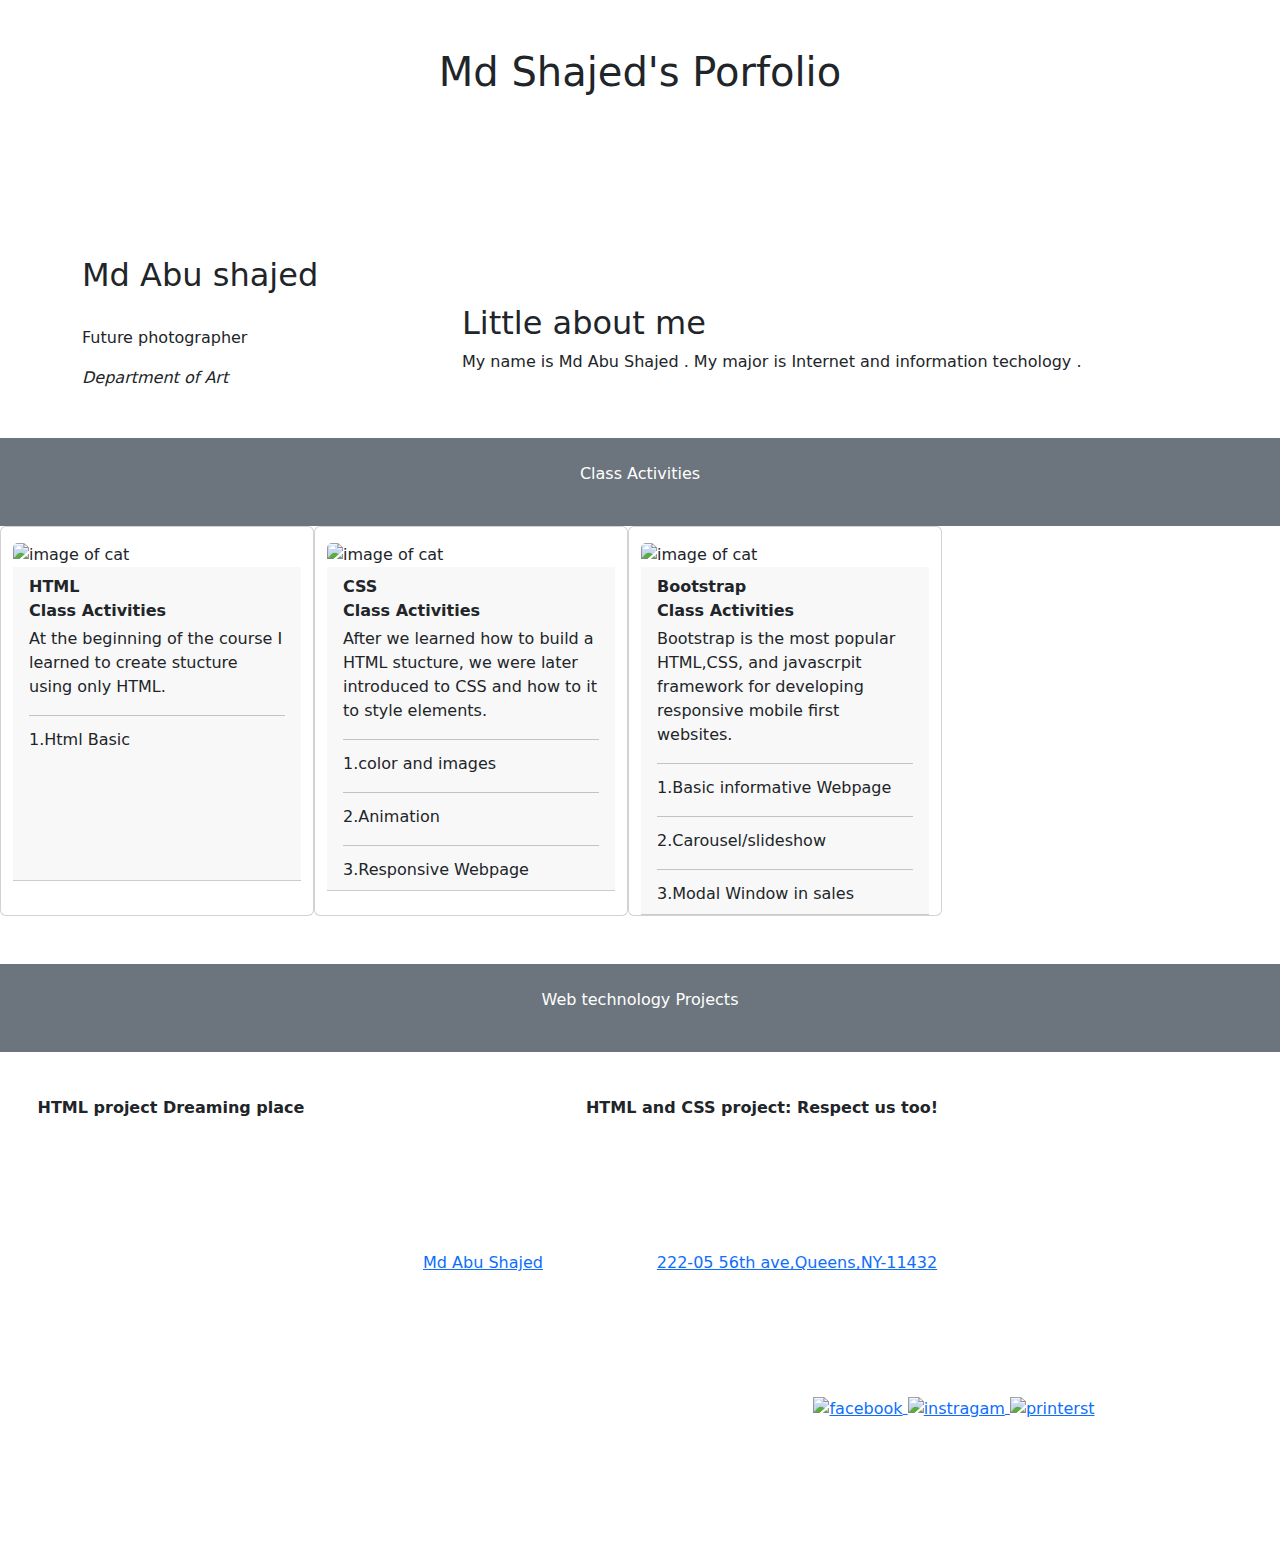
==== index.html @ dbbb3b3d "Create index.html" ====
<!DOCTYPE html>
<html lang="en">
<head>
  <title>Md Abu Shajed's portfolio</title>
  <meta charset="utf-8">
  <meta name="viewport" content="width=device-width, initial-scale=1">
  <link href="https://cdn.jsdelivr.net/npm/bootstrap@5.1.3/dist/css/bootstrap.min.css" rel="stylesheet">
  <script src="https://cdn.jsdelivr.net/npm/bootstrap@5.1.3/dist/js/bootstrap.bundle.min.js"></script>
  <link rel="stylesheet" href="project3.css">
</head>
<body>
<!--header-->
<div class="name p-5  text-dark text-center">



  <h1 class="heading1">Md Shajed's Porfolio</h1>
  <div class="carousel slide d-block mx-auto" data-bs-ride="carousel" style="width:50%;" id="slideshow">
    <div class="carousel-inner">
      <div class="carousel-item ">

  <p></p>
</div>


</div>
<div class="carousel-item active">

<p></p>

</div>
<div class="carousel-item ">

<p></p>

</div>
</div>
</div>
<!--navigation top-->
<nav class="navbar stickey-top navbar-expand-lg  navbar-dark">
<button type="button" class="navbar-toggler" data-bs-toggle="collapse" data-bs-target="#collapseTab"aria-control="collapseTab" Aria-expanded="false"><span class="navbar-toggler-icon"></span></button>
  <div class="collapse navbar-collapse" id="collapseTab">
    <ul class="navbar-nav">
      <li class="nav-item">
        <a class="nav-link " href="#home">About Md</a>
      </li>
      <li class="nav-item">
        <a class="nav-link" href="#projects">Class activites</a>
      </li>
      <li class="nav-item">
        <a class="nav-link" href="#activities"> Web Technology Project</a>
      </li>
      <li class="nav-item">
        <a class="nav-link" href="#contract">Contract Md</a>
      </li>
    </ul>
  </div>
</nav>
<!--body contant-->
<div class="container mt-5">
  <div class="row">
    <!-- intro image-->
    <div class="col-md-5 col-lg-4">

      <h2 class="subtitle" id="home">Md Abu shajed</h2>
      <div class="IntroImage text-center">
<img src="img.jpeg" alt="" title="Md Abu Shajed" class="rounded-circle">
      </div>
<!--intro paragraph-->
      <p class="major">Future photographer</p>

<i class="department">Department of Art</i>

    </div>
    <div class="col-md-7 col-lg-8 mt-5">
      <h2>Little about me</h2>


      <p>My name is Md Abu Shajed . My major is Internet and information techology . </p>


    </div>
  </div>
</div>

<!-- class activity 3 cards-->
<div class="mt-5 p-4 bg-secondary text-white text-center">

  <p id="activities">Class Activities</p>
  </div>
<div class=" container-fluid row">
  <!--card 1 for class activity html-->
  <section class="card   col-lg-3 col-md-5 "   <p class="card-subtitle"></p>
    <img src="img.jpg.jpg" alt="image of cat" tilte="Professor Wu " class="card-img">
    <div class="card-header">
    <p class="card-title"><b class="bold1">HTML</b> <br>  <b> Class Activities </b></p>

    <p class="card-subtitle"> At the beginning of the course I learned to create stucture using only HTML.</p>
<hr>
    <p class="card-subtitle">1.Html Basic</p>

      <p class="card-subtitle text-light"> g</p>
  <p class="card-subtitle text-light"> g</p>
      <p class="card-subtitle  text-light">g</p>
        <p class="card-subtitle text-light"> g</p>
          <p class="card-subtitle text-light"> g</p>
            <p class="card-subtitle text-light"> g</p>

      </div>
  </section>




<!--card2 for class activity css -->
<section class="card   col-lg-3 col-md-5 "   <p class="card-subtitle"></p>
  <img src="img.jpg.jpg" alt="image of cat" tilte="Professor Wu " class="card-img">
  <div class="card-header">
  <p class="card-title"><b class="bold1">CSS </b> <br>  <b> Class Activities </b></p>

  <p class="card-subtitle"> After we learned how to build a HTML stucture, we were later introduced to CSS and how to it to style elements.</p>
<hr>
  <p class="card-subtitle">1.color and images</p>
  <hr>
    <p class="card-subtitle"> 2.Animation</p>
    <hr>
    <p class="card-subtitle">3.Responsive Webpage</p>
    </div>
</section>


<!-- card3 for class activity boostrap-->

<section class="card   col-lg-3 col-md-5 "   <p class="card-subtitle"></p>
  <img src="img.jpg.jpg" alt="image of cat" tilte="Professor Wu " class="card-img">
  <div class="card-header">
  <p class="card-title"><b class="bold1">Bootstrap</b> <br>  <b> Class Activities </b></p>

  <p class="card-subtitle"> Bootstrap is the most popular HTML,CSS, and javascrpit framework for developing responsive mobile first websites.</p>
<hr>
  <p class="card-subtitle">1.Basic informative Webpage</p>
  <hr>
    <p class="card-subtitle"> 2.Carousel/slideshow</p>
    <hr>
    <p class="card-subtitle">3.Modal Window in sales</p>
    </div>
</section>
</div>
<!-- web technology add 2 projects with 2 cards-->
<div class=" mt-5 p-4  bg-secondary text-white text-center">
  <p id="projects">Web technology Projects</p>
  </div>

<div class=" container-fluid row">

  <!-- card 1 for project 1 -->   <section class="col-lg-5 col-md-5 "  style="margin:1%; "  >
  <button type="button" class="btn1 btn" data-bs-toggle="modal" data-bs-target="#item1">

    <div class="card-body">
      <img src="img.jpg.jpg" alt="" tilte=" " class="card-img">
        </div>
    <div class="card-footer">

<p> <b>HTML project Dreaming place </b></p>
    </div>

  </button>  </section >
    <!-- card 2 for project 1 -->

    <section class="col-lg-5 col-md-5 "  style="margin:1%; "  >
    <button type="button" class="btn1 btn" data-bs-toggle="modal" data-bs-target="#item2">

      <div class="card-body">
        <img src="img.jpg.jpg" alt="" tilte=" " class="card-img">
          </div>
      <div class="card-footer">

  <p> <b>HTML and CSS project: Respect us too! </b></p>
      </div>

    </button>  </section>
</div>
<!--modal window-->
<!--modal window for card 1-->
<div class="modal" id="item1">
<div class="modal-dialog">
  <div class="modal-content">
<!--modal header card 1-->
<div class="modal-header">
  <div class="modal-title">
 <h3> <b>HTML project Dreaming place </b> </h3>
</div>
<button type="button"  data-bs-dismiss="modal" class="btn-close"></button>
</div>





 <div style="text-align:center;" class="padding">

<img  text-align="center;" src="img.jpg.jpg" alt="HTML project Dreaming place" title="HTML project Dreaming place" class="image1" >
<p class="padding"  style="text-align:left;"> Project 1 consists  in creating an informative website. The information of the website is about a place (city,country or state) where you want to inform people about that place. In your website you should have to present for information about the place  such as :</p>
<ul style="text-align:left;">
  <li>Where is the place and why it is a famous place</li>
  <li>Activities to do in that place</li>
    <li> Important things and location of the place</li>
      <li>Show pictures of the place</li>
</ul>
<p style="text-align:left;"> <a href="#"> Visit my <b> India's </b> project   </a>            </p>
</div>
<!--modal footer card 1 -->
<div class="modal-footer">
<button  style="text-align:left;"type="button" data-bs-dismiss="modal" class="btn btn-danger"> Close</button>
  </div>

</div>
</div>
</div>
<!--modal window for card 2 -->

<div class="modal" id="item2">
<div class="modal-dialog">
  <div class="modal-content">
<!--modal header-->
<div class="modal-header">
  <div class="modal-title">
 <h3> <b>HTML and CSS project: Our lives matter </b> </h3>
</div>
<button type="button"  data-bs-dismiss="modal" class="btn-close"></button>
</div>





 <div style="text-align:center;" class="center">

<img  text-align="center;" src="" alt="HTML project Dreaming place" title="HTML project Dreaming place" class="image1" >
<p class="padding"  style="text-align:left;"> Project idesign consists  of student creating graphic memories using web technology. This grapic memory has the purpose of self reflecting on the difficulties that each technological Engineering student has or is facing with discrimination of any kind.It can also illustrate the process that each student is going throught to overcome difficulties in him/her professional development</p>

<p style="text-align:left;"> <a href="#"> Visit my <b> our lives matter. </b> project   </a>            </p>
</div>
<!--modal footer -->
<div class="modal-footer">
<button  style="text-align:left;"type="button" data-bs-dismiss="modal" class="btn btn-danger"> Close</button>
  </div>

</div>
</div>
</div>


<!-- footer starting-->
  <footer class="footer row mt-5 p-4 text-white text-center">

<div class="col-lg-3 col-md-6 col-sm-6">
 <p  id="contracts"><b>PHONE NUMBER </b><br>347 687 6778</p>

</div>

<div class="col-lg-3 col-md-6 col-sm-6">
 <p>EMAIL <br><a href="mailto:md.shajed38@qcc.cuny.edu">Md Abu Shajed</a> </p>
</div>
<div class="col-lg-3 col-md-6 col-sm-6">
 <p>  ADDRESS<br> <a href="#" target="_blank"> 222-05 56th ave,Queens,NY-11432</a></p>
</div>
<div class="col-lg-3 col-md-6 col-sm-6">
 <p> OFFICE <br>Technology Building </p>
</div> <hr>
<div class="social col-lg-6 mt-5"></div>
<!-- social media icon atleast have to have 2 -->
<div class="social col-lg-6 mt-5">
  <p>Follow Shajed</p>
 <a href="" target="_blank"><img src="f.png" alt="facebook" width="32px;" </p>   </a>
 <a href="" target="_blank"><img src="i.png" alt="instragam" width="32px;" </p>   </a>

 <a href="" target="_blank"><img src="p.png" alt="printerst" width="32px;" </p>   </a>
</div>













<div class="col-lg-12 mt-5">
  Md Abu's Porfolio@ 2022 by prof.wu <br>
  this webpage is a template to create a portfolio website. All information and meterials used are Only for education purpose.

</div>

  </footer>
</div>

</body>
</html>
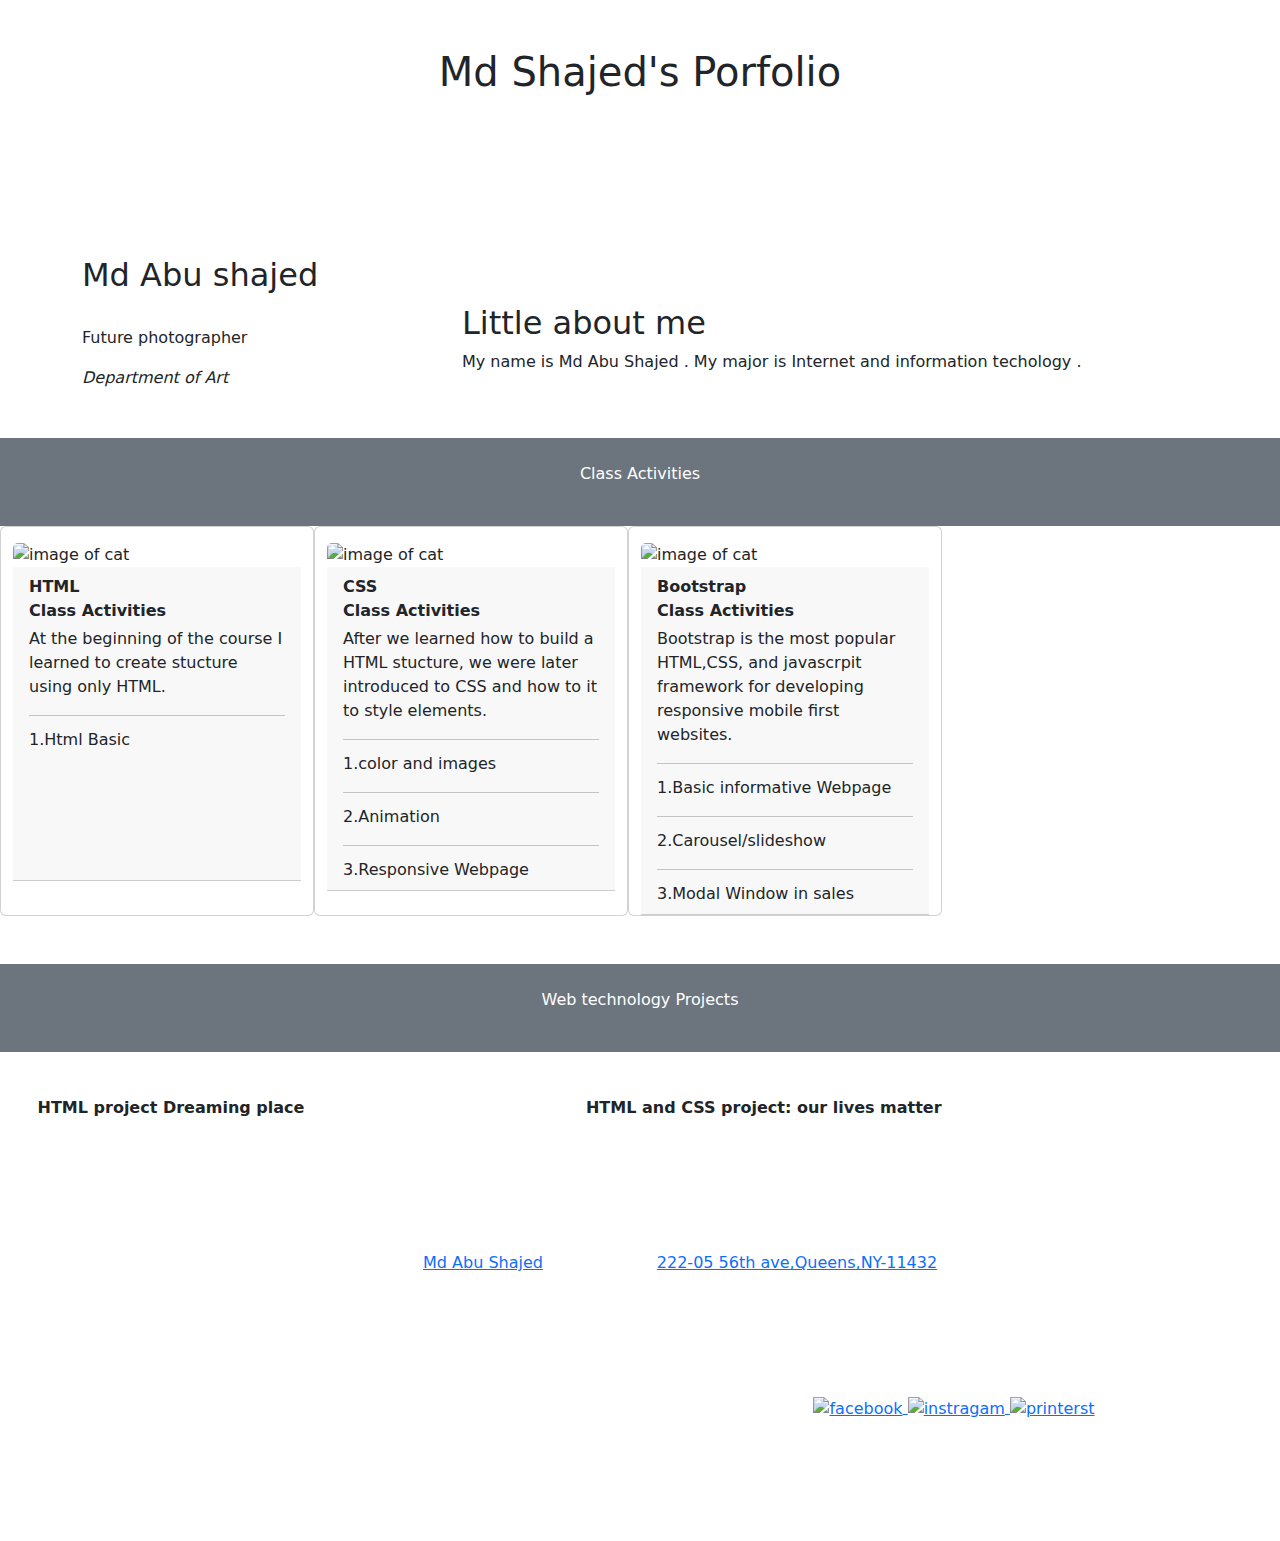
==== commit e05a0d41: "Update index.html" ====
--- a/index.html
+++ b/index.html
@@ -175,7 +175,7 @@
           </div>
       <div class="card-footer">
 
-  <p> <b>HTML and CSS project: Respect us too! </b></p>
+  <p> <b>HTML and CSS project: our lives matter </b></p>
       </div>
 
     </button>  </section>
@@ -225,7 +225,7 @@
 <!--modal header-->
 <div class="modal-header">
   <div class="modal-title">
- <h3> <b>HTML and CSS project: Our lives matter </b> </h3>
+ <h3> <b>HTML and CSS project:our lives matter. </b> </h3>
 </div>
 <button type="button"  data-bs-dismiss="modal" class="btn-close"></button>
 </div>
@@ -239,7 +239,7 @@
 <img  text-align="center;" src="" alt="HTML project Dreaming place" title="HTML project Dreaming place" class="image1" >
 <p class="padding"  style="text-align:left;"> Project idesign consists  of student creating graphic memories using web technology. This grapic memory has the purpose of self reflecting on the difficulties that each technological Engineering student has or is facing with discrimination of any kind.It can also illustrate the process that each student is going throught to overcome difficulties in him/her professional development</p>
 
-<p style="text-align:left;"> <a href="#"> Visit my <b> our lives matter. </b> project   </a>            </p>
+<p style="text-align:left;"> <a href="#"> Visit my <b> our lives matter</b> project   </a>            </p>
 </div>
 <!--modal footer -->
 <div class="modal-footer">
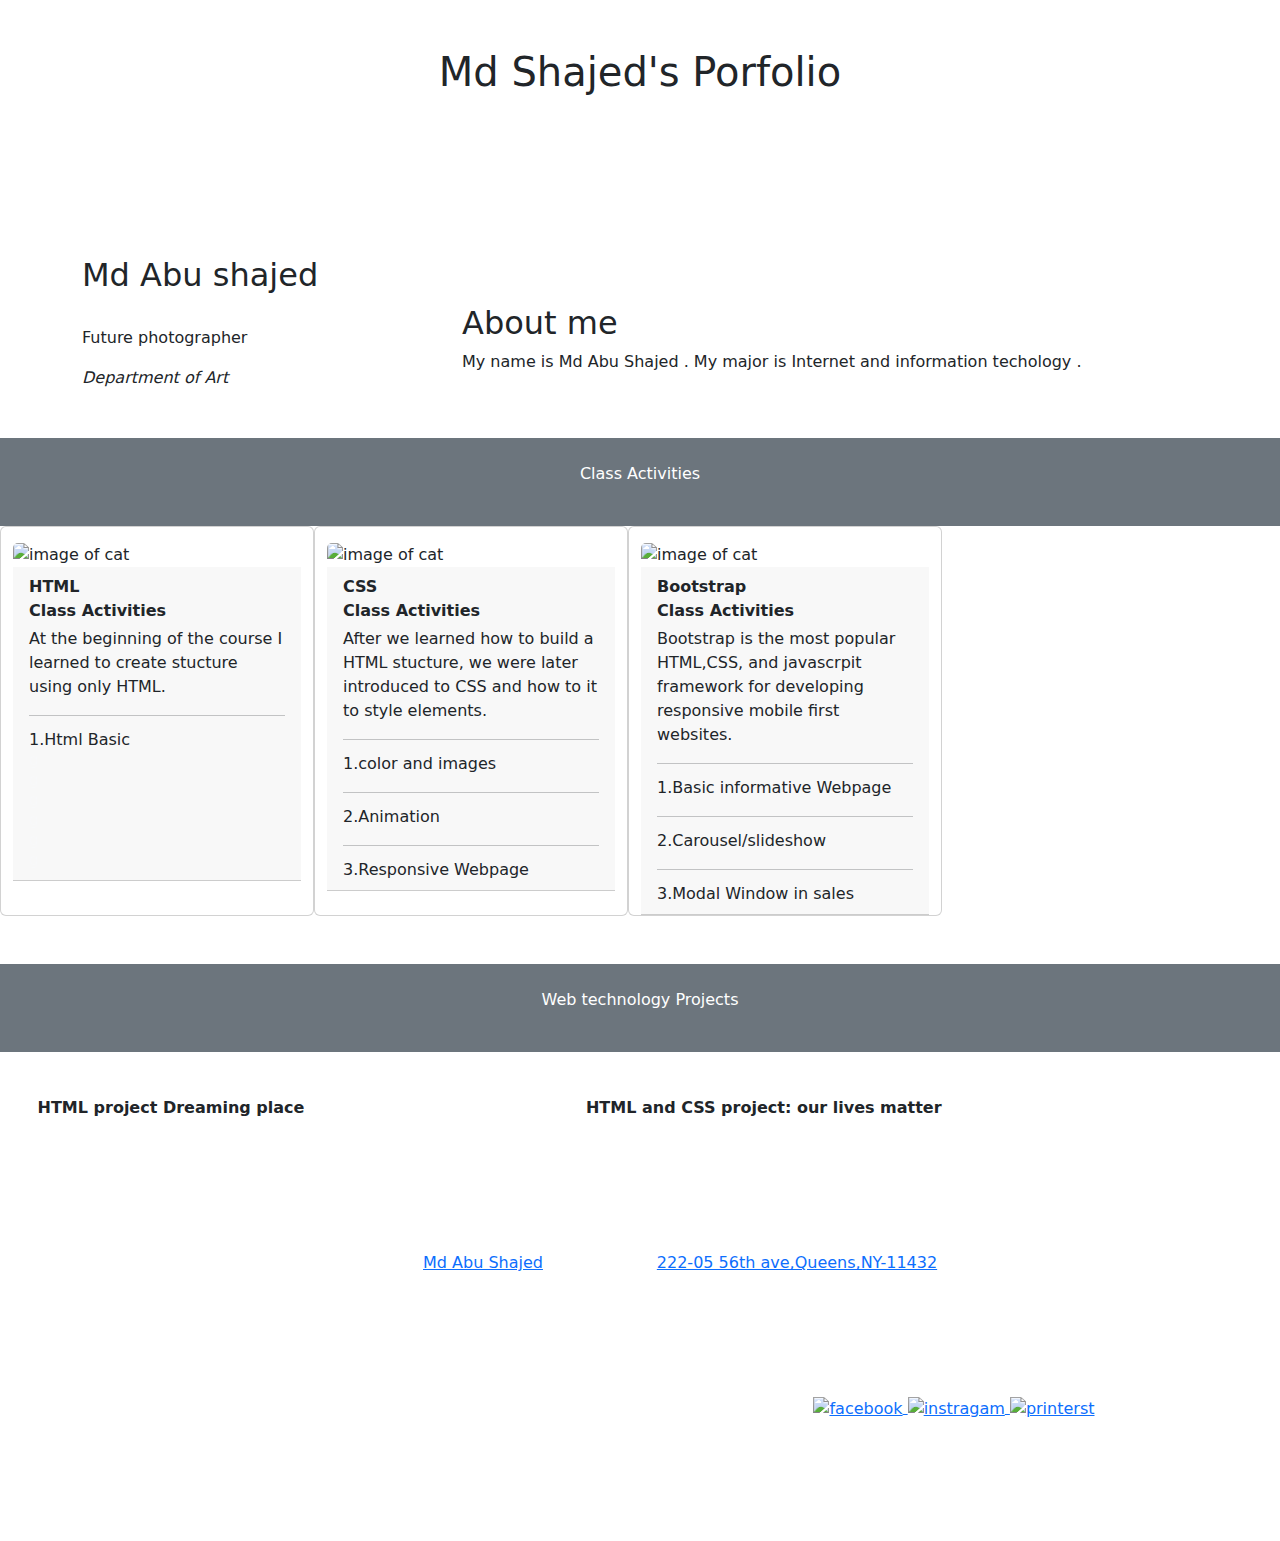
==== commit 833d4872: "Update index.html" ====
--- a/index.html
+++ b/index.html
@@ -73,7 +73,7 @@
 
     </div>
     <div class="col-md-7 col-lg-8 mt-5">
-      <h2>Little about me</h2>
+      <h2> About me</h2>
 
 
       <p>My name is Md Abu Shajed . My major is Internet and information techology . </p>
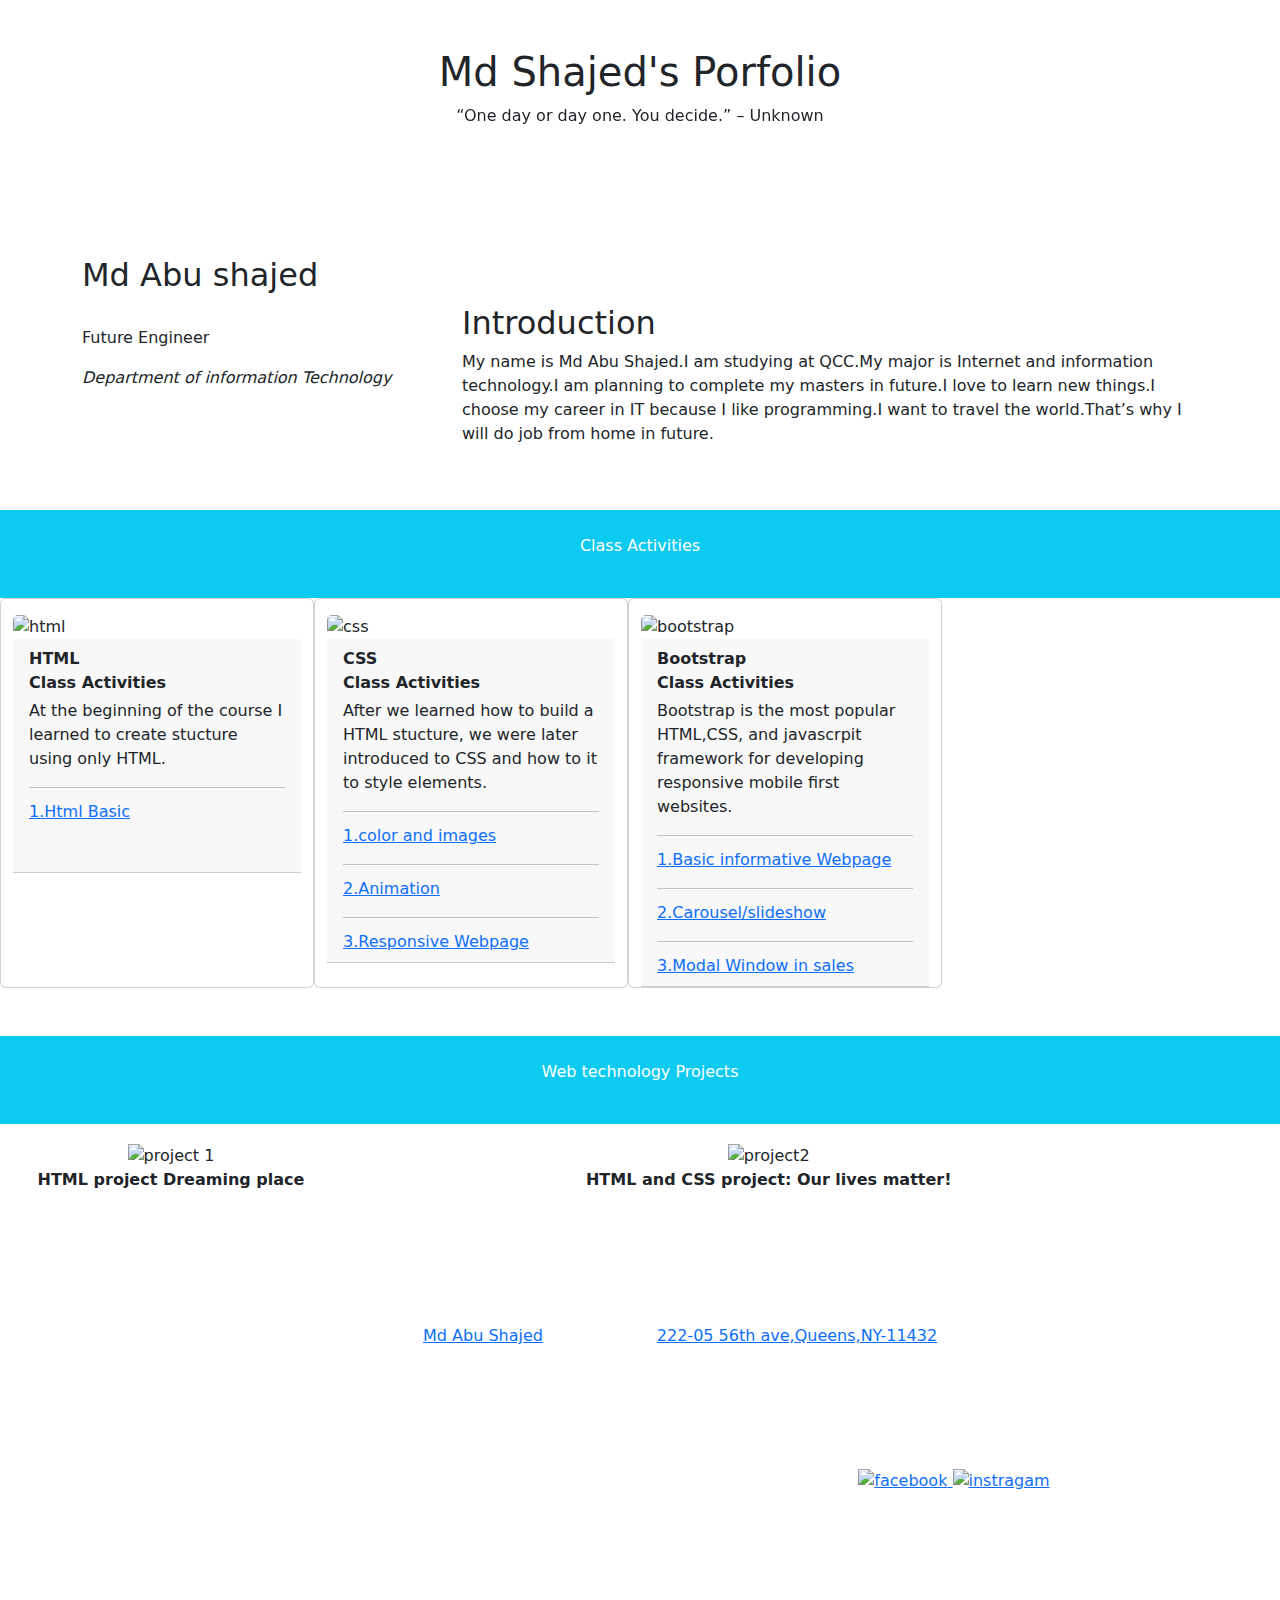
==== commit 2a35e092: "Update index.html" ====
--- a/index.html
+++ b/index.html
@@ -1,3 +1,4 @@
+
 <!DOCTYPE html>
 <html lang="en">
 <head>
@@ -19,19 +20,19 @@
     <div class="carousel-inner">
       <div class="carousel-item ">
 
-  <p></p>
+  <p>“The hard days are what make you stronger.” – Aly Raisman</p>
 </div>
 
 
 </div>
 <div class="carousel-item active">
 
-<p></p>
+<p>“One day or day one. You decide.” – Unknown</p>
 
 </div>
 <div class="carousel-item ">
 
-<p></p>
+<p>“Whatever you are, be a good one.” ― Abraham Lincoln</p>
 
 </div>
 </div>
@@ -45,10 +46,10 @@
         <a class="nav-link " href="#home">About Md</a>
       </li>
       <li class="nav-item">
-        <a class="nav-link" href="#projects">Class activites</a>
-      </li>
-      <li class="nav-item">
-        <a class="nav-link" href="#activities"> Web Technology Project</a>
+        <a class="nav-link" href="#activities">  Class activites</a>
+      </li>
+      <li class="nav-item">
+        <a class="nav-link" href="#projects">Web Technology Project</a>
       </li>
       <li class="nav-item">
         <a class="nav-link" href="#contract">Contract Md</a>
@@ -64,46 +65,42 @@
 
       <h2 class="subtitle" id="home">Md Abu shajed</h2>
       <div class="IntroImage text-center">
-<img src="img.jpeg" alt="" title="Md Abu Shajed" class="rounded-circle">
+<img src="images/me.jpeg" alt="" title="md abu shajed" class="rounded-circle">
       </div>
 <!--intro paragraph-->
-      <p class="major">Future photographer</p>
-
-<i class="department">Department of Art</i>
+      <p class="major">Future Engineer</p>
+
+<i class="department">Department of information Technology</i>
 
     </div>
     <div class="col-md-7 col-lg-8 mt-5">
-      <h2> About me</h2>
-
-
-      <p>My name is Md Abu Shajed . My major is Internet and information techology . </p>
-
-
+      <h2>Introduction</h2>
+
+
+      <p>
+My name is Md Abu Shajed.I am studying at QCC.My major is Internet and information technology.I am planning to complete my masters in future.I love to learn new things.I choose my career in IT because I like programming.I want to travel the world.That’s why I will do job from home in future.</p>
     </div>
   </div>
 </div>
 
 <!-- class activity 3 cards-->
-<div class="mt-5 p-4 bg-secondary text-white text-center">
+<div class="mt-5 p-4 bg-info text-white text-center">
 
   <p id="activities">Class Activities</p>
   </div>
 <div class=" container-fluid row">
   <!--card 1 for class activity html-->
   <section class="card   col-lg-3 col-md-5 "   <p class="card-subtitle"></p>
-    <img src="img.jpg.jpg" alt="image of cat" tilte="Professor Wu " class="card-img">
+    <img src="images/html.jpg" alt="html" tilte="html " class="card-img">
     <div class="card-header">
     <p class="card-title"><b class="bold1">HTML</b> <br>  <b> Class Activities </b></p>
 
     <p class="card-subtitle"> At the beginning of the course I learned to create stucture using only HTML.</p>
 <hr>
-    <p class="card-subtitle">1.Html Basic</p>
+    <p class="card-subtitle"> <a href="activity/activity1/classactivity.html" target="_blank">1.Html Basic </a></p>
 
       <p class="card-subtitle text-light"> g</p>
-  <p class="card-subtitle text-light"> g</p>
-      <p class="card-subtitle  text-light">g</p>
-        <p class="card-subtitle text-light"> g</p>
-          <p class="card-subtitle text-light"> g</p>
+
             <p class="card-subtitle text-light"> g</p>
 
       </div>
@@ -114,17 +111,17 @@
 
 <!--card2 for class activity css -->
 <section class="card   col-lg-3 col-md-5 "   <p class="card-subtitle"></p>
-  <img src="img.jpg.jpg" alt="image of cat" tilte="Professor Wu " class="card-img">
+  <img src="images/css.jpg" alt="css" tilte="css " class="card-img">
   <div class="card-header">
   <p class="card-title"><b class="bold1">CSS </b> <br>  <b> Class Activities </b></p>
 
   <p class="card-subtitle"> After we learned how to build a HTML stucture, we were later introduced to CSS and how to it to style elements.</p>
 <hr>
-  <p class="card-subtitle">1.color and images</p>
+  <p class="card-subtitle"> <a href="activity/activity4/colors.html" target="_blank">1.color and images</a></p>
   <hr>
-    <p class="card-subtitle"> 2.Animation</p>
+    <p class="card-subtitle"> <a href="activity/activity5/animation.html"target="_blank"> 2.Animation </a></p>
     <hr>
-    <p class="card-subtitle">3.Responsive Webpage</p>
+    <p class="card-subtitle"> <a href="activity/activity6/reponsive.html"target="_blank">3.Responsive Webpage </a></p>
     </div>
 </section>
 
@@ -132,22 +129,22 @@
 <!-- card3 for class activity boostrap-->
 
 <section class="card   col-lg-3 col-md-5 "   <p class="card-subtitle"></p>
-  <img src="img.jpg.jpg" alt="image of cat" tilte="Professor Wu " class="card-img">
+  <img src="images/boostrap.jpg" alt="bootstrap" tilte="bootstrap" class="card-img">
   <div class="card-header">
   <p class="card-title"><b class="bold1">Bootstrap</b> <br>  <b> Class Activities </b></p>
 
   <p class="card-subtitle"> Bootstrap is the most popular HTML,CSS, and javascrpit framework for developing responsive mobile first websites.</p>
 <hr>
-  <p class="card-subtitle">1.Basic informative Webpage</p>
+  <p class="card-subtitle"> <a href="activity/activity7/activity7.html"target="_blank">1.Basic informative Webpage</a></p>
   <hr>
-    <p class="card-subtitle"> 2.Carousel/slideshow</p>
+    <p class="card-subtitle"><a href="activity/activity9/activity9.html"target="_blank"> 2.Carousel/slideshow</a></p>
     <hr>
-    <p class="card-subtitle">3.Modal Window in sales</p>
+    <p class="card-subtitle"> <a href="activity/activity10/activity10.html"target="_blank">3.Modal Window in sales</a></p>
     </div>
 </section>
 </div>
 <!-- web technology add 2 projects with 2 cards-->
-<div class=" mt-5 p-4  bg-secondary text-white text-center">
+<div class=" mt-5 p-4  bg-info text-white text-center">
   <p id="projects">Web technology Projects</p>
   </div>
 
@@ -157,7 +154,7 @@
   <button type="button" class="btn1 btn" data-bs-toggle="modal" data-bs-target="#item1">
 
     <div class="card-body">
-      <img src="img.jpg.jpg" alt="" tilte=" " class="card-img">
+      <img src="images/tajmahal.jpg" alt="project 1" tilte=" project 1" class="card-img">
         </div>
     <div class="card-footer">
 
@@ -171,11 +168,11 @@
     <button type="button" class="btn1 btn" data-bs-toggle="modal" data-bs-target="#item2">
 
       <div class="card-body">
-        <img src="img.jpg.jpg" alt="" tilte=" " class="card-img">
+        <img src="images/our.jpg" alt="project2" tilte=" project2" class="card-img">
           </div>
       <div class="card-footer">
 
-  <p> <b>HTML and CSS project: our lives matter </b></p>
+  <p> <b>HTML and CSS project: Our lives matter! </b></p>
       </div>
 
     </button>  </section>
@@ -199,7 +196,7 @@
 
  <div style="text-align:center;" class="padding">
 
-<img  text-align="center;" src="img.jpg.jpg" alt="HTML project Dreaming place" title="HTML project Dreaming place" class="image1" >
+<img  text-align="center;" src="images/tajmahal.jpg" alt="HTML project Dreaming place" title="HTML project Dreaming place" class="image1" >
 <p class="padding"  style="text-align:left;"> Project 1 consists  in creating an informative website. The information of the website is about a place (city,country or state) where you want to inform people about that place. In your website you should have to present for information about the place  such as :</p>
 <ul style="text-align:left;">
   <li>Where is the place and why it is a famous place</li>
@@ -207,7 +204,7 @@
     <li> Important things and location of the place</li>
       <li>Show pictures of the place</li>
 </ul>
-<p style="text-align:left;"> <a href="#"> Visit my <b> India's </b> project   </a>            </p>
+<p style="text-align:left;"> <a href="https://shajed1997.github.io/project-1/" target="_blank"> Visit my <b> India's </b> project   </a>            </p>
 </div>
 <!--modal footer card 1 -->
 <div class="modal-footer">
@@ -225,7 +222,7 @@
 <!--modal header-->
 <div class="modal-header">
   <div class="modal-title">
- <h3> <b>HTML and CSS project:our lives matter. </b> </h3>
+ <h3> <b>HTML and CSS project: Our lives matter </b> </h3>
 </div>
 <button type="button"  data-bs-dismiss="modal" class="btn-close"></button>
 </div>
@@ -236,10 +233,10 @@
 
  <div style="text-align:center;" class="center">
 
-<img  text-align="center;" src="" alt="HTML project Dreaming place" title="HTML project Dreaming place" class="image1" >
+<img   src="images/our.jpg" alt="HTML project Dreaming place" title="HTML project Dreaming place" class="image1" >
 <p class="padding"  style="text-align:left;"> Project idesign consists  of student creating graphic memories using web technology. This grapic memory has the purpose of self reflecting on the difficulties that each technological Engineering student has or is facing with discrimination of any kind.It can also illustrate the process that each student is going throught to overcome difficulties in him/her professional development</p>
 
-<p style="text-align:left;"> <a href="#"> Visit my <b> our lives matter</b> project   </a>            </p>
+<p style="text-align:left;"> <a href="https://shajed1997.github.io/project-2/" target="_blank"> Visit my <b> our lives matter. </b> project   </a>            </p>
 </div>
 <!--modal footer -->
 <div class="modal-footer">
@@ -255,15 +252,15 @@
   <footer class="footer row mt-5 p-4 text-white text-center">
 
 <div class="col-lg-3 col-md-6 col-sm-6">
- <p  id="contracts"><b>PHONE NUMBER </b><br>347 687 6778</p>
+ <p  id="contract"><b>PHONE NUMBER </b><br>347 687 6778</p>
 
 </div>
 
 <div class="col-lg-3 col-md-6 col-sm-6">
- <p>EMAIL <br><a href="mailto:md.shajed38@qcc.cuny.edu">Md Abu Shajed</a> </p>
-</div>
-<div class="col-lg-3 col-md-6 col-sm-6">
- <p>  ADDRESS<br> <a href="#" target="_blank"> 222-05 56th ave,Queens,NY-11432</a></p>
+ <p>EMAIL <br><a href="mailto:md.shajed38@qcc.cuny.edu"  class="div3">Md Abu Shajed</a> </p>
+</div>
+<div class=" col-lg-3 col-md-6 col-sm-6">
+ <p>  ADDRESS<br> <a href="#" target="_blank" class="div3"> 222-05 56th ave,Queens,NY-11432</a></p>
 </div>
 <div class="col-lg-3 col-md-6 col-sm-6">
  <p> OFFICE <br>Technology Building </p>
@@ -271,11 +268,10 @@
 <div class="social col-lg-6 mt-5"></div>
 <!-- social media icon atleast have to have 2 -->
 <div class="social col-lg-6 mt-5">
-  <p>Follow Shajed</p>
- <a href="" target="_blank"><img src="f.png" alt="facebook" width="32px;" </p>   </a>
- <a href="" target="_blank"><img src="i.png" alt="instragam" width="32px;" </p>   </a>
-
- <a href="" target="_blank"><img src="p.png" alt="printerst" width="32px;" </p>   </a>
+  <p>Follow Abu Shajed</p>
+ <a href="https://www.facebook.com/QueensboroughCUNY" target="_blank"><img src="images/facebook.png" alt="facebook" width="32px;" </p>   </a>
+ <a href="https://www.instagram.com/accounts/login/?next=/queensboroughcc_cuny/" target="_blank"><img src="images./instagram.png" alt="instragam" width="25px;" </p>   </a>
+
 </div>
 
 
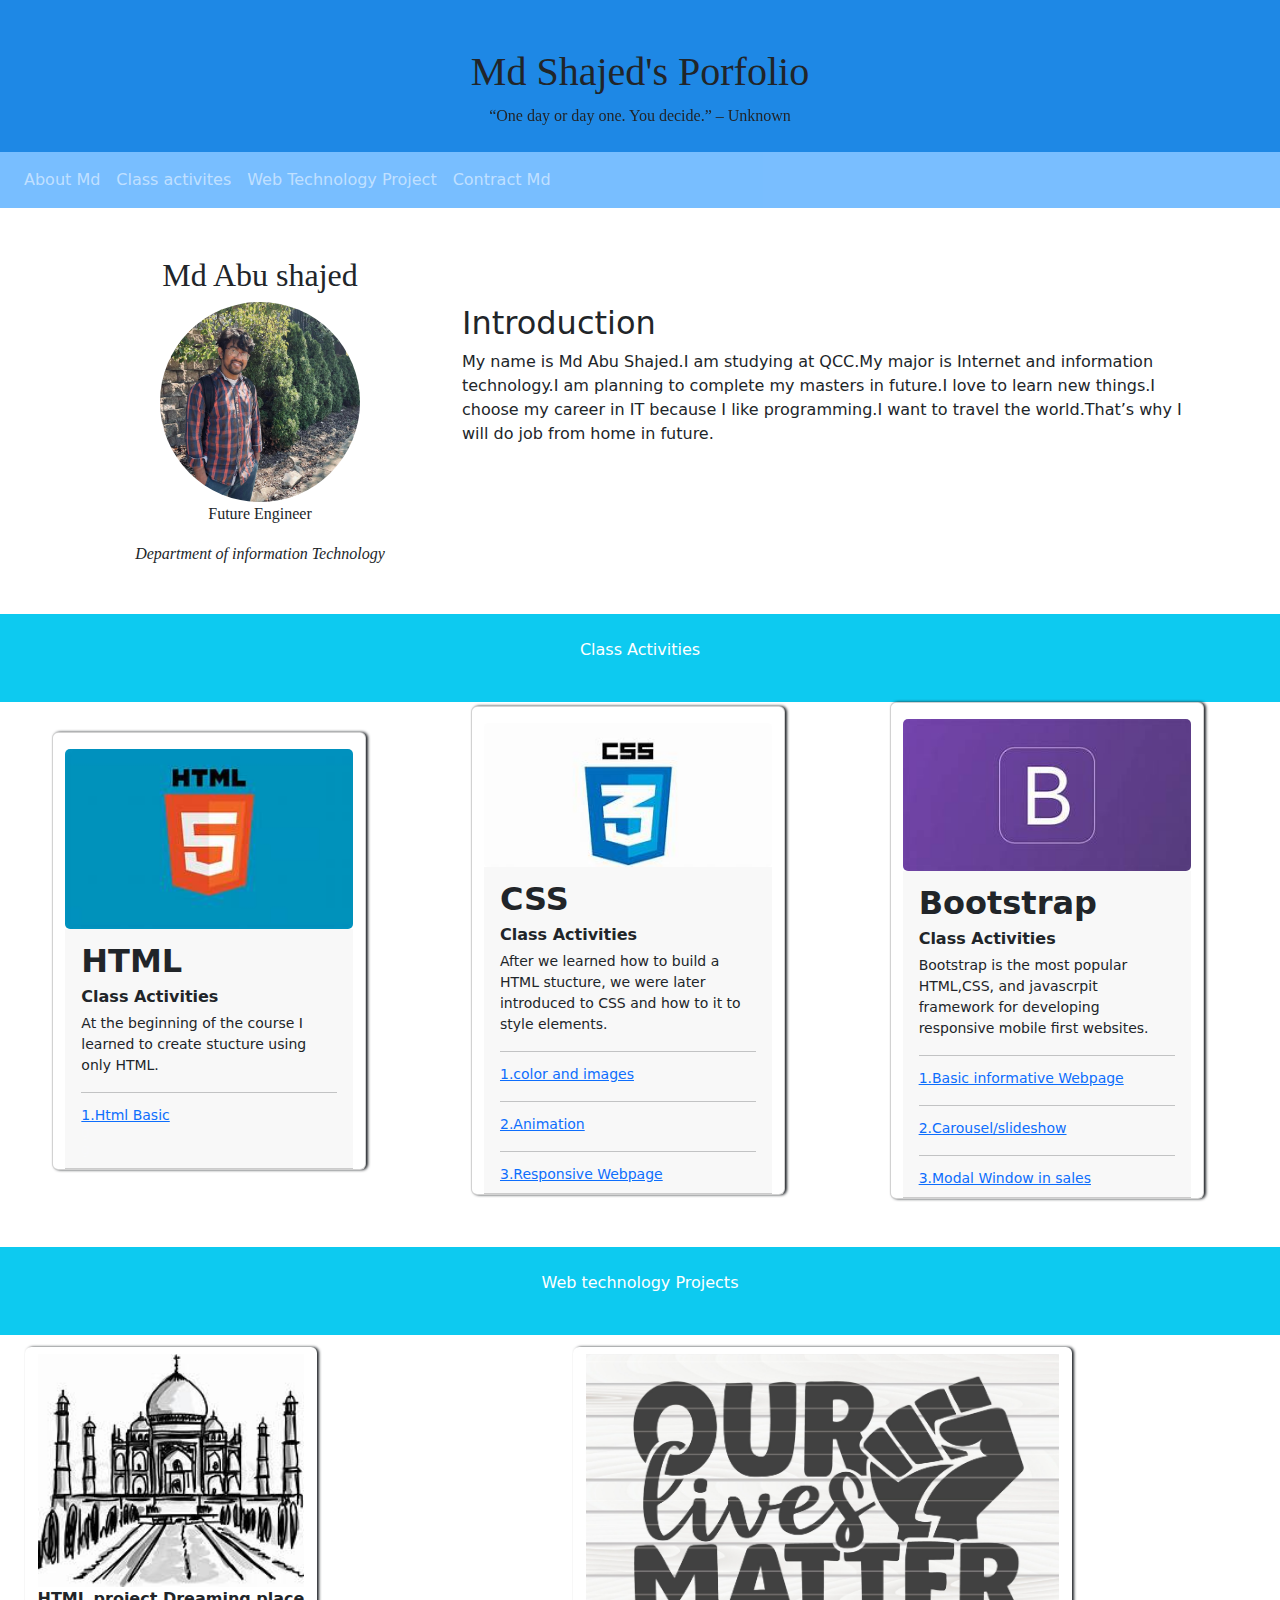
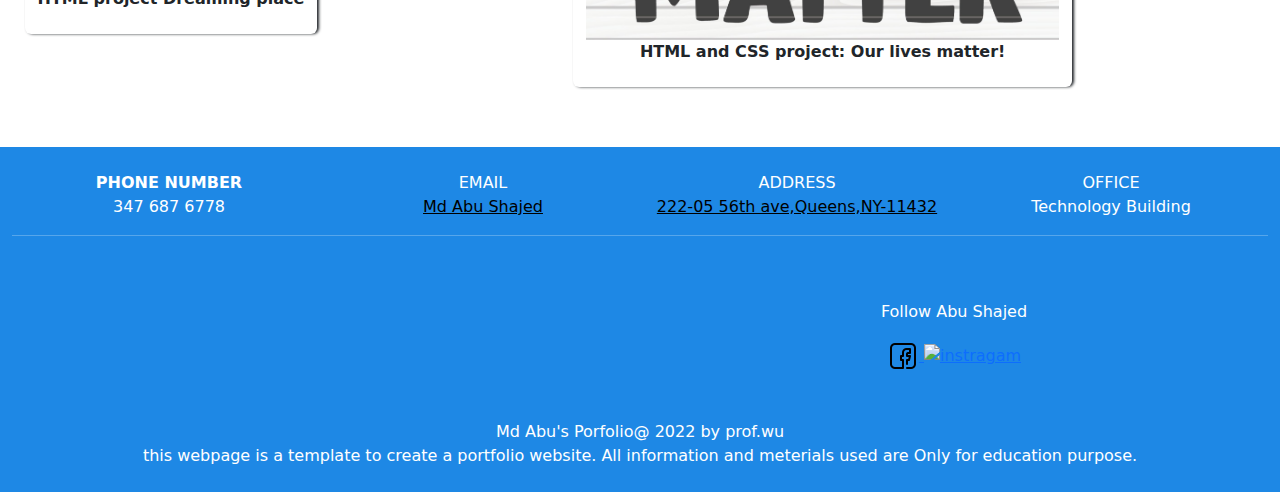
==== commit d5ee4c8c: "Add files via upload" ====
--- a/index.html
+++ b/index.html
@@ -1,299 +1,298 @@
-
-<!DOCTYPE html>
-<html lang="en">
-<head>
-  <title>Md Abu Shajed's portfolio</title>
-  <meta charset="utf-8">
-  <meta name="viewport" content="width=device-width, initial-scale=1">
-  <link href="https://cdn.jsdelivr.net/npm/bootstrap@5.1.3/dist/css/bootstrap.min.css" rel="stylesheet">
-  <script src="https://cdn.jsdelivr.net/npm/bootstrap@5.1.3/dist/js/bootstrap.bundle.min.js"></script>
-  <link rel="stylesheet" href="project3.css">
-</head>
-<body>
-<!--header-->
-<div class="name p-5  text-dark text-center">
-
-
-
-  <h1 class="heading1">Md Shajed's Porfolio</h1>
-  <div class="carousel slide d-block mx-auto" data-bs-ride="carousel" style="width:50%;" id="slideshow">
-    <div class="carousel-inner">
-      <div class="carousel-item ">
-
-  <p>“The hard days are what make you stronger.” – Aly Raisman</p>
-</div>
-
-
-</div>
-<div class="carousel-item active">
-
-<p>“One day or day one. You decide.” – Unknown</p>
-
-</div>
-<div class="carousel-item ">
-
-<p>“Whatever you are, be a good one.” ― Abraham Lincoln</p>
-
-</div>
-</div>
-</div>
-<!--navigation top-->
-<nav class="navbar stickey-top navbar-expand-lg  navbar-dark">
-<button type="button" class="navbar-toggler" data-bs-toggle="collapse" data-bs-target="#collapseTab"aria-control="collapseTab" Aria-expanded="false"><span class="navbar-toggler-icon"></span></button>
-  <div class="collapse navbar-collapse" id="collapseTab">
-    <ul class="navbar-nav">
-      <li class="nav-item">
-        <a class="nav-link " href="#home">About Md</a>
-      </li>
-      <li class="nav-item">
-        <a class="nav-link" href="#activities">  Class activites</a>
-      </li>
-      <li class="nav-item">
-        <a class="nav-link" href="#projects">Web Technology Project</a>
-      </li>
-      <li class="nav-item">
-        <a class="nav-link" href="#contract">Contract Md</a>
-      </li>
-    </ul>
-  </div>
-</nav>
-<!--body contant-->
-<div class="container mt-5">
-  <div class="row">
-    <!-- intro image-->
-    <div class="col-md-5 col-lg-4">
-
-      <h2 class="subtitle" id="home">Md Abu shajed</h2>
-      <div class="IntroImage text-center">
-<img src="images/me.jpeg" alt="" title="md abu shajed" class="rounded-circle">
-      </div>
-<!--intro paragraph-->
-      <p class="major">Future Engineer</p>
-
-<i class="department">Department of information Technology</i>
-
-    </div>
-    <div class="col-md-7 col-lg-8 mt-5">
-      <h2>Introduction</h2>
-
-
-      <p>
-My name is Md Abu Shajed.I am studying at QCC.My major is Internet and information technology.I am planning to complete my masters in future.I love to learn new things.I choose my career in IT because I like programming.I want to travel the world.That’s why I will do job from home in future.</p>
-    </div>
-  </div>
-</div>
-
-<!-- class activity 3 cards-->
-<div class="mt-5 p-4 bg-info text-white text-center">
-
-  <p id="activities">Class Activities</p>
-  </div>
-<div class=" container-fluid row">
-  <!--card 1 for class activity html-->
-  <section class="card   col-lg-3 col-md-5 "   <p class="card-subtitle"></p>
-    <img src="images/html.jpg" alt="html" tilte="html " class="card-img">
-    <div class="card-header">
-    <p class="card-title"><b class="bold1">HTML</b> <br>  <b> Class Activities </b></p>
-
-    <p class="card-subtitle"> At the beginning of the course I learned to create stucture using only HTML.</p>
-<hr>
-    <p class="card-subtitle"> <a href="activity/activity1/classactivity.html" target="_blank">1.Html Basic </a></p>
-
-      <p class="card-subtitle text-light"> g</p>
-
-            <p class="card-subtitle text-light"> g</p>
-
-      </div>
-  </section>
-
-
-
-
-<!--card2 for class activity css -->
-<section class="card   col-lg-3 col-md-5 "   <p class="card-subtitle"></p>
-  <img src="images/css.jpg" alt="css" tilte="css " class="card-img">
-  <div class="card-header">
-  <p class="card-title"><b class="bold1">CSS </b> <br>  <b> Class Activities </b></p>
-
-  <p class="card-subtitle"> After we learned how to build a HTML stucture, we were later introduced to CSS and how to it to style elements.</p>
-<hr>
-  <p class="card-subtitle"> <a href="activity/activity4/colors.html" target="_blank">1.color and images</a></p>
-  <hr>
-    <p class="card-subtitle"> <a href="activity/activity5/animation.html"target="_blank"> 2.Animation </a></p>
-    <hr>
-    <p class="card-subtitle"> <a href="activity/activity6/reponsive.html"target="_blank">3.Responsive Webpage </a></p>
-    </div>
-</section>
-
-
-<!-- card3 for class activity boostrap-->
-
-<section class="card   col-lg-3 col-md-5 "   <p class="card-subtitle"></p>
-  <img src="images/boostrap.jpg" alt="bootstrap" tilte="bootstrap" class="card-img">
-  <div class="card-header">
-  <p class="card-title"><b class="bold1">Bootstrap</b> <br>  <b> Class Activities </b></p>
-
-  <p class="card-subtitle"> Bootstrap is the most popular HTML,CSS, and javascrpit framework for developing responsive mobile first websites.</p>
-<hr>
-  <p class="card-subtitle"> <a href="activity/activity7/activity7.html"target="_blank">1.Basic informative Webpage</a></p>
-  <hr>
-    <p class="card-subtitle"><a href="activity/activity9/activity9.html"target="_blank"> 2.Carousel/slideshow</a></p>
-    <hr>
-    <p class="card-subtitle"> <a href="activity/activity10/activity10.html"target="_blank">3.Modal Window in sales</a></p>
-    </div>
-</section>
-</div>
-<!-- web technology add 2 projects with 2 cards-->
-<div class=" mt-5 p-4  bg-info text-white text-center">
-  <p id="projects">Web technology Projects</p>
-  </div>
-
-<div class=" container-fluid row">
-
-  <!-- card 1 for project 1 -->   <section class="col-lg-5 col-md-5 "  style="margin:1%; "  >
-  <button type="button" class="btn1 btn" data-bs-toggle="modal" data-bs-target="#item1">
-
-    <div class="card-body">
-      <img src="images/tajmahal.jpg" alt="project 1" tilte=" project 1" class="card-img">
-        </div>
-    <div class="card-footer">
-
-<p> <b>HTML project Dreaming place </b></p>
-    </div>
-
-  </button>  </section >
-    <!-- card 2 for project 1 -->
-
-    <section class="col-lg-5 col-md-5 "  style="margin:1%; "  >
-    <button type="button" class="btn1 btn" data-bs-toggle="modal" data-bs-target="#item2">
-
-      <div class="card-body">
-        <img src="images/our.jpg" alt="project2" tilte=" project2" class="card-img">
-          </div>
-      <div class="card-footer">
-
-  <p> <b>HTML and CSS project: Our lives matter! </b></p>
-      </div>
-
-    </button>  </section>
-</div>
-<!--modal window-->
-<!--modal window for card 1-->
-<div class="modal" id="item1">
-<div class="modal-dialog">
-  <div class="modal-content">
-<!--modal header card 1-->
-<div class="modal-header">
-  <div class="modal-title">
- <h3> <b>HTML project Dreaming place </b> </h3>
-</div>
-<button type="button"  data-bs-dismiss="modal" class="btn-close"></button>
-</div>
-
-
-
-
-
- <div style="text-align:center;" class="padding">
-
-<img  text-align="center;" src="images/tajmahal.jpg" alt="HTML project Dreaming place" title="HTML project Dreaming place" class="image1" >
-<p class="padding"  style="text-align:left;"> Project 1 consists  in creating an informative website. The information of the website is about a place (city,country or state) where you want to inform people about that place. In your website you should have to present for information about the place  such as :</p>
-<ul style="text-align:left;">
-  <li>Where is the place and why it is a famous place</li>
-  <li>Activities to do in that place</li>
-    <li> Important things and location of the place</li>
-      <li>Show pictures of the place</li>
-</ul>
-<p style="text-align:left;"> <a href="https://shajed1997.github.io/project-1/" target="_blank"> Visit my <b> India's </b> project   </a>            </p>
-</div>
-<!--modal footer card 1 -->
-<div class="modal-footer">
-<button  style="text-align:left;"type="button" data-bs-dismiss="modal" class="btn btn-danger"> Close</button>
-  </div>
-
-</div>
-</div>
-</div>
-<!--modal window for card 2 -->
-
-<div class="modal" id="item2">
-<div class="modal-dialog">
-  <div class="modal-content">
-<!--modal header-->
-<div class="modal-header">
-  <div class="modal-title">
- <h3> <b>HTML and CSS project: Our lives matter </b> </h3>
-</div>
-<button type="button"  data-bs-dismiss="modal" class="btn-close"></button>
-</div>
-
-
-
-
-
- <div style="text-align:center;" class="center">
-
-<img   src="images/our.jpg" alt="HTML project Dreaming place" title="HTML project Dreaming place" class="image1" >
-<p class="padding"  style="text-align:left;"> Project idesign consists  of student creating graphic memories using web technology. This grapic memory has the purpose of self reflecting on the difficulties that each technological Engineering student has or is facing with discrimination of any kind.It can also illustrate the process that each student is going throught to overcome difficulties in him/her professional development</p>
-
-<p style="text-align:left;"> <a href="https://shajed1997.github.io/project-2/" target="_blank"> Visit my <b> our lives matter. </b> project   </a>            </p>
-</div>
-<!--modal footer -->
-<div class="modal-footer">
-<button  style="text-align:left;"type="button" data-bs-dismiss="modal" class="btn btn-danger"> Close</button>
-  </div>
-
-</div>
-</div>
-</div>
-
-
-<!-- footer starting-->
-  <footer class="footer row mt-5 p-4 text-white text-center">
-
-<div class="col-lg-3 col-md-6 col-sm-6">
- <p  id="contract"><b>PHONE NUMBER </b><br>347 687 6778</p>
-
-</div>
-
-<div class="col-lg-3 col-md-6 col-sm-6">
- <p>EMAIL <br><a href="mailto:md.shajed38@qcc.cuny.edu"  class="div3">Md Abu Shajed</a> </p>
-</div>
-<div class=" col-lg-3 col-md-6 col-sm-6">
- <p>  ADDRESS<br> <a href="#" target="_blank" class="div3"> 222-05 56th ave,Queens,NY-11432</a></p>
-</div>
-<div class="col-lg-3 col-md-6 col-sm-6">
- <p> OFFICE <br>Technology Building </p>
-</div> <hr>
-<div class="social col-lg-6 mt-5"></div>
-<!-- social media icon atleast have to have 2 -->
-<div class="social col-lg-6 mt-5">
-  <p>Follow Abu Shajed</p>
- <a href="https://www.facebook.com/QueensboroughCUNY" target="_blank"><img src="images/facebook.png" alt="facebook" width="32px;" </p>   </a>
- <a href="https://www.instagram.com/accounts/login/?next=/queensboroughcc_cuny/" target="_blank"><img src="images./instagram.png" alt="instragam" width="25px;" </p>   </a>
-
-</div>
-
-
-
-
-
-
-
-
-
-
-
-
-
-<div class="col-lg-12 mt-5">
-  Md Abu's Porfolio@ 2022 by prof.wu <br>
-  this webpage is a template to create a portfolio website. All information and meterials used are Only for education purpose.
-
-</div>
-
-  </footer>
-</div>
-
-</body>
-</html>
+<!DOCTYPE html>
+<html lang="en">
+<head>
+  <title>Md Abu Shajed's portfolio</title>
+  <meta charset="utf-8">
+  <meta name="viewport" content="width=device-width, initial-scale=1">
+  <link href="https://cdn.jsdelivr.net/npm/bootstrap@5.1.3/dist/css/bootstrap.min.css" rel="stylesheet">
+  <script src="https://cdn.jsdelivr.net/npm/bootstrap@5.1.3/dist/js/bootstrap.bundle.min.js"></script>
+  <link rel="stylesheet" href="project3.css">
+</head>
+<body>
+<!--header-->
+<div class="name p-5  text-dark text-center">
+
+
+
+  <h1 class="heading1">Md Shajed's Porfolio</h1>
+  <div class="carousel slide d-block mx-auto" data-bs-ride="carousel" style="width:50%;" id="slideshow">
+    <div class="carousel-inner">
+      <div class="carousel-item ">
+
+  <p>“The hard days are what make you stronger.” – Aly Raisman</p>
+</div>
+
+
+</div>
+<div class="carousel-item active">
+
+<p>“One day or day one. You decide.” – Unknown</p>
+
+</div>
+<div class="carousel-item ">
+
+<p>“Whatever you are, be a good one.” ― Abraham Lincoln</p>
+
+</div>
+</div>
+</div>
+<!--navigation top-->
+<nav class="navbar stickey-top navbar-expand-lg  navbar-dark">
+<button type="button" class="navbar-toggler" data-bs-toggle="collapse" data-bs-target="#collapseTab"aria-control="collapseTab" Aria-expanded="false"><span class="navbar-toggler-icon"></span></button>
+  <div class="collapse navbar-collapse" id="collapseTab">
+    <ul class="navbar-nav">
+      <li class="nav-item">
+        <a class="nav-link " href="#home">About Md</a>
+      </li>
+      <li class="nav-item">
+        <a class="nav-link" href="#activities">  Class activites</a>
+      </li>
+      <li class="nav-item">
+        <a class="nav-link" href="#projects">Web Technology Project</a>
+      </li>
+      <li class="nav-item">
+        <a class="nav-link" href="#contract">Contract Md</a>
+      </li>
+    </ul>
+  </div>
+</nav>
+<!--body contant-->
+<div class="container mt-5">
+  <div class="row">
+    <!-- intro image-->
+    <div class="col-md-5 col-lg-4">
+
+      <h2 class="subtitle" id="home">Md Abu shajed</h2>
+      <div class="IntroImage text-center">
+<img src="images/me.jpeg" alt="" title="md abu shajed" class="rounded-circle">
+      </div>
+<!--intro paragraph-->
+      <p class="major">Future Engineer</p>
+
+<i class="department">Department of information Technology</i>
+
+    </div>
+    <div class="col-md-7 col-lg-8 mt-5">
+      <h2>Introduction</h2>
+
+
+      <p>
+My name is Md Abu Shajed.I am studying at QCC.My major is Internet and information technology.I am planning to complete my masters in future.I love to learn new things.I choose my career in IT because I like programming.I want to travel the world.That’s why I will do job from home in future.</p>
+    </div>
+  </div>
+</div>
+
+<!-- class activity 3 cards-->
+<div class="mt-5 p-4 bg-info text-white text-center">
+
+  <p id="activities">Class Activities</p>
+  </div>
+<div class=" container-fluid row">
+  <!--card 1 for class activity html-->
+  <section class="card   col-lg-3 col-md-5 "   <p class="card-subtitle"></p>
+    <img src="images/html.jpg" alt="html" tilte="html " class="card-img">
+    <div class="card-header">
+    <p class="card-title"><b class="bold1">HTML</b> <br>  <b> Class Activities </b></p>
+
+    <p class="card-subtitle"> At the beginning of the course I learned to create stucture using only HTML.</p>
+<hr>
+    <p class="card-subtitle"> <a href="activity/activity1/classactivity.html" target="_blank">1.Html Basic </a></p>
+
+      <p class="card-subtitle text-light"> g</p>
+
+            <p class="card-subtitle text-light"> g</p>
+
+      </div>
+  </section>
+
+
+
+
+<!--card2 for class activity css -->
+<section class="card   col-lg-3 col-md-5 "   <p class="card-subtitle"></p>
+  <img src="images/css.jpg" alt="css" tilte="css " class="card-img">
+  <div class="card-header">
+  <p class="card-title"><b class="bold1">CSS </b> <br>  <b> Class Activities </b></p>
+
+  <p class="card-subtitle"> After we learned how to build a HTML stucture, we were later introduced to CSS and how to it to style elements.</p>
+<hr>
+  <p class="card-subtitle"> <a href="activity/activity4/colors.html" target="_blank">1.color and images</a></p>
+  <hr>
+    <p class="card-subtitle"> <a href="activity/activity5/animation.html"target="_blank"> 2.Animation </a></p>
+    <hr>
+    <p class="card-subtitle"> <a href="activity/activity6/reponsive.html"target="_blank">3.Responsive Webpage </a></p>
+    </div>
+</section>
+
+
+<!-- card3 for class activity boostrap-->
+
+<section class="card   col-lg-3 col-md-5 "   <p class="card-subtitle"></p>
+  <img src="images/boostrap.jpg" alt="bootstrap" tilte="bootstrap" class="card-img">
+  <div class="card-header">
+  <p class="card-title"><b class="bold1">Bootstrap</b> <br>  <b> Class Activities </b></p>
+
+  <p class="card-subtitle"> Bootstrap is the most popular HTML,CSS, and javascrpit framework for developing responsive mobile first websites.</p>
+<hr>
+  <p class="card-subtitle"> <a href="activity/activity7/activity7.html"target="_blank">1.Basic informative Webpage</a></p>
+  <hr>
+    <p class="card-subtitle"><a href="activity/activity9/activity9.html"target="_blank"> 2.Carousel/slideshow</a></p>
+    <hr>
+    <p class="card-subtitle"> <a href="activity/activity10/activity10.html"target="_blank">3.Modal Window in sales</a></p>
+    </div>
+</section>
+</div>
+<!-- web technology add 2 projects with 2 cards-->
+<div class=" mt-5 p-4  bg-info text-white text-center">
+  <p id="projects">Web technology Projects</p>
+  </div>
+
+<div class=" container-fluid row">
+
+  <!-- card 1 for project 1 -->   <section class="col-lg-5 col-md-5 "  style="margin:1%; "  >
+  <button type="button" class="btn1 btn" data-bs-toggle="modal" data-bs-target="#item1">
+
+    <div class="card-body">
+      <img src="images/tajmahal.jpg" alt="project 1" tilte=" project 1" class="card-img">
+        </div>
+    <div class="card-footer">
+
+<p> <b>HTML project Dreaming place </b></p>
+    </div>
+
+  </button>  </section >
+    <!-- card 2 for project 1 -->
+
+    <section class="col-lg-5 col-md-5 "  style="margin:1%; "  >
+    <button type="button" class="btn1 btn" data-bs-toggle="modal" data-bs-target="#item2">
+
+      <div class="card-body">
+        <img src="images/our.jpg" alt="project2" tilte=" project2" class="card-img">
+          </div>
+      <div class="card-footer">
+
+  <p> <b>HTML and CSS project: Our lives matter! </b></p>
+      </div>
+
+    </button>  </section>
+</div>
+<!--modal window-->
+<!--modal window for card 1-->
+<div class="modal" id="item1">
+<div class="modal-dialog">
+  <div class="modal-content">
+<!--modal header card 1-->
+<div class="modal-header">
+  <div class="modal-title">
+ <h3> <b>HTML project Dreaming place </b> </h3>
+</div>
+<button type="button"  data-bs-dismiss="modal" class="btn-close"></button>
+</div>
+
+
+
+
+
+ <div style="text-align:center;" class="padding">
+
+<img  text-align="center;" src="images/tajmahal.jpg" alt="HTML project Dreaming place" title="HTML project Dreaming place" class="image1" >
+<p class="padding"  style="text-align:left;"> Project 1 consists  in creating an informative website. The information of the website is about a place (city,country or state) where you want to inform people about that place. In your website you should have to present for information about the place  such as :</p>
+<ul style="text-align:left;">
+  <li>Where is the place and why it is a famous place</li>
+  <li>Activities to do in that place</li>
+    <li> Important things and location of the place</li>
+      <li>Show pictures of the place</li>
+</ul>
+<p style="text-align:left;"> <a href="https://shajed1997.github.io/project-1/" target="_blank"> Visit my <b> India's </b> project   </a>            </p>
+</div>
+<!--modal footer card 1 -->
+<div class="modal-footer">
+<button  style="text-align:left;"type="button" data-bs-dismiss="modal" class="btn btn-danger"> Close</button>
+  </div>
+
+</div>
+</div>
+</div>
+<!--modal window for card 2 -->
+
+<div class="modal" id="item2">
+<div class="modal-dialog">
+  <div class="modal-content">
+<!--modal header-->
+<div class="modal-header">
+  <div class="modal-title">
+ <h3> <b>HTML and CSS project: Our lives matter </b> </h3>
+</div>
+<button type="button"  data-bs-dismiss="modal" class="btn-close"></button>
+</div>
+
+
+
+
+
+ <div style="text-align:center;" class="center">
+
+<img   src="images/our.jpg" alt="HTML project Dreaming place" title="HTML project Dreaming place" class="image1" >
+<p class="padding"  style="text-align:left;"> Project idesign consists  of student creating graphic memories using web technology. This grapic memory has the purpose of self reflecting on the difficulties that each technological Engineering student has or is facing with discrimination of any kind.It can also illustrate the process that each student is going throught to overcome difficulties in him/her professional development</p>
+
+<p style="text-align:left;"> <a href="https://shajed1997.github.io/project-2/" target="_blank"> Visit my <b> our lives matter. </b> project   </a>            </p>
+</div>
+<!--modal footer -->
+<div class="modal-footer">
+<button  style="text-align:left;"type="button" data-bs-dismiss="modal" class="btn btn-danger"> Close</button>
+  </div>
+
+</div>
+</div>
+</div>
+
+
+<!-- footer starting-->
+  <footer class="footer row mt-5 p-4 text-white text-center">
+
+<div class="col-lg-3 col-md-6 col-sm-6">
+ <p  id="contract"><b>PHONE NUMBER </b><br>347 687 6778</p>
+
+</div>
+
+<div class="col-lg-3 col-md-6 col-sm-6">
+ <p>EMAIL <br><a href="mailto:md.shajed38@qcc.cuny.edu"  class="div3">Md Abu Shajed</a> </p>
+</div>
+<div class=" col-lg-3 col-md-6 col-sm-6">
+ <p>  ADDRESS<br> <a href="#" target="_blank" class="div3"> 222-05 56th ave,Queens,NY-11432</a></p>
+</div>
+<div class="col-lg-3 col-md-6 col-sm-6">
+ <p> OFFICE <br>Technology Building </p>
+</div> <hr>
+<div class="social col-lg-6 mt-5"></div>
+<!-- social media icon atleast have to have 2 -->
+<div class="social col-lg-6 mt-5">
+  <p>Follow Abu Shajed</p>
+ <a href="https://www.facebook.com/QueensboroughCUNY" target="_blank"><img src="images/facebook.png" alt="facebook" width="32px;" </p>   </a>
+ <a href="https://www.instagram.com/accounts/login/?next=/queensboroughcc_cuny/" target="_blank"><img src="images./instagram.png" alt="instragam" width="25px;" </p>   </a>
+
+</div>
+
+
+
+
+
+
+
+
+
+
+
+
+
+<div class="col-lg-12 mt-5">
+  Md Abu's Porfolio@ 2022 by prof.wu <br>
+  this webpage is a template to create a portfolio website. All information and meterials used are Only for education purpose.
+
+</div>
+
+  </footer>
+</div>
+
+</body>
+</html>
--- a/project3.css
+++ b/project3.css
@@ -0,0 +1,77 @@
+:root{
+--primary:#1e88e5;
+--primaryDark:#6ab7ff;
+--primaryLight:#62757f;
+
+}
+.name{
+  background-color: var(--primary);
+font-family: "cooper black";
+
+}
+.navbar{
+  background-color:var(--primaryDark);
+  opacity:0.9;
+  padding-left:1em;
+}
+
+.IntroImage img{
+  width: 200px;
+  height:200px;
+}
+.major,.department,.subtitle{
+text-align: center;
+display:block;
+font-family:"monotype corsive";
+
+}
+
+.heading1{
+
+  animation:slidehead .1s infinite;
+}
+@keyframes slidehead {
+  0%{ opacity: 0.3;}
+ 100%{ opacity: 0.9;}
+
+}
+.card1{
+  filter:invert(100%);
+}
+.card2, {
+  margin: 1em;
+
+}
+.footer{
+  background-color: var(--primary);
+}
+.bold1{
+  font-size:32px;
+}
+.card-subtitle{
+font-size:14px;}
+.card{opacity:1px;
+margin:auto;
+box-shadow:2px 0px 3px
+   }
+.image1{
+width:50%;
+padding:1em;
+text-align:center;
+}
+.center{
+  padding: 10px;
+}
+.btn1{
+margin:auto;
+  opacity:1px;
+  box-shadow:2px 0px 3px
+}
+.div3{color:black;}
+.card-img{
+  animation:slidecard .2s infinite
+}
+@keyframes slidecard {
+  0%{filter:invert(0% );}
+100%{filter:invert(100%);}
+}
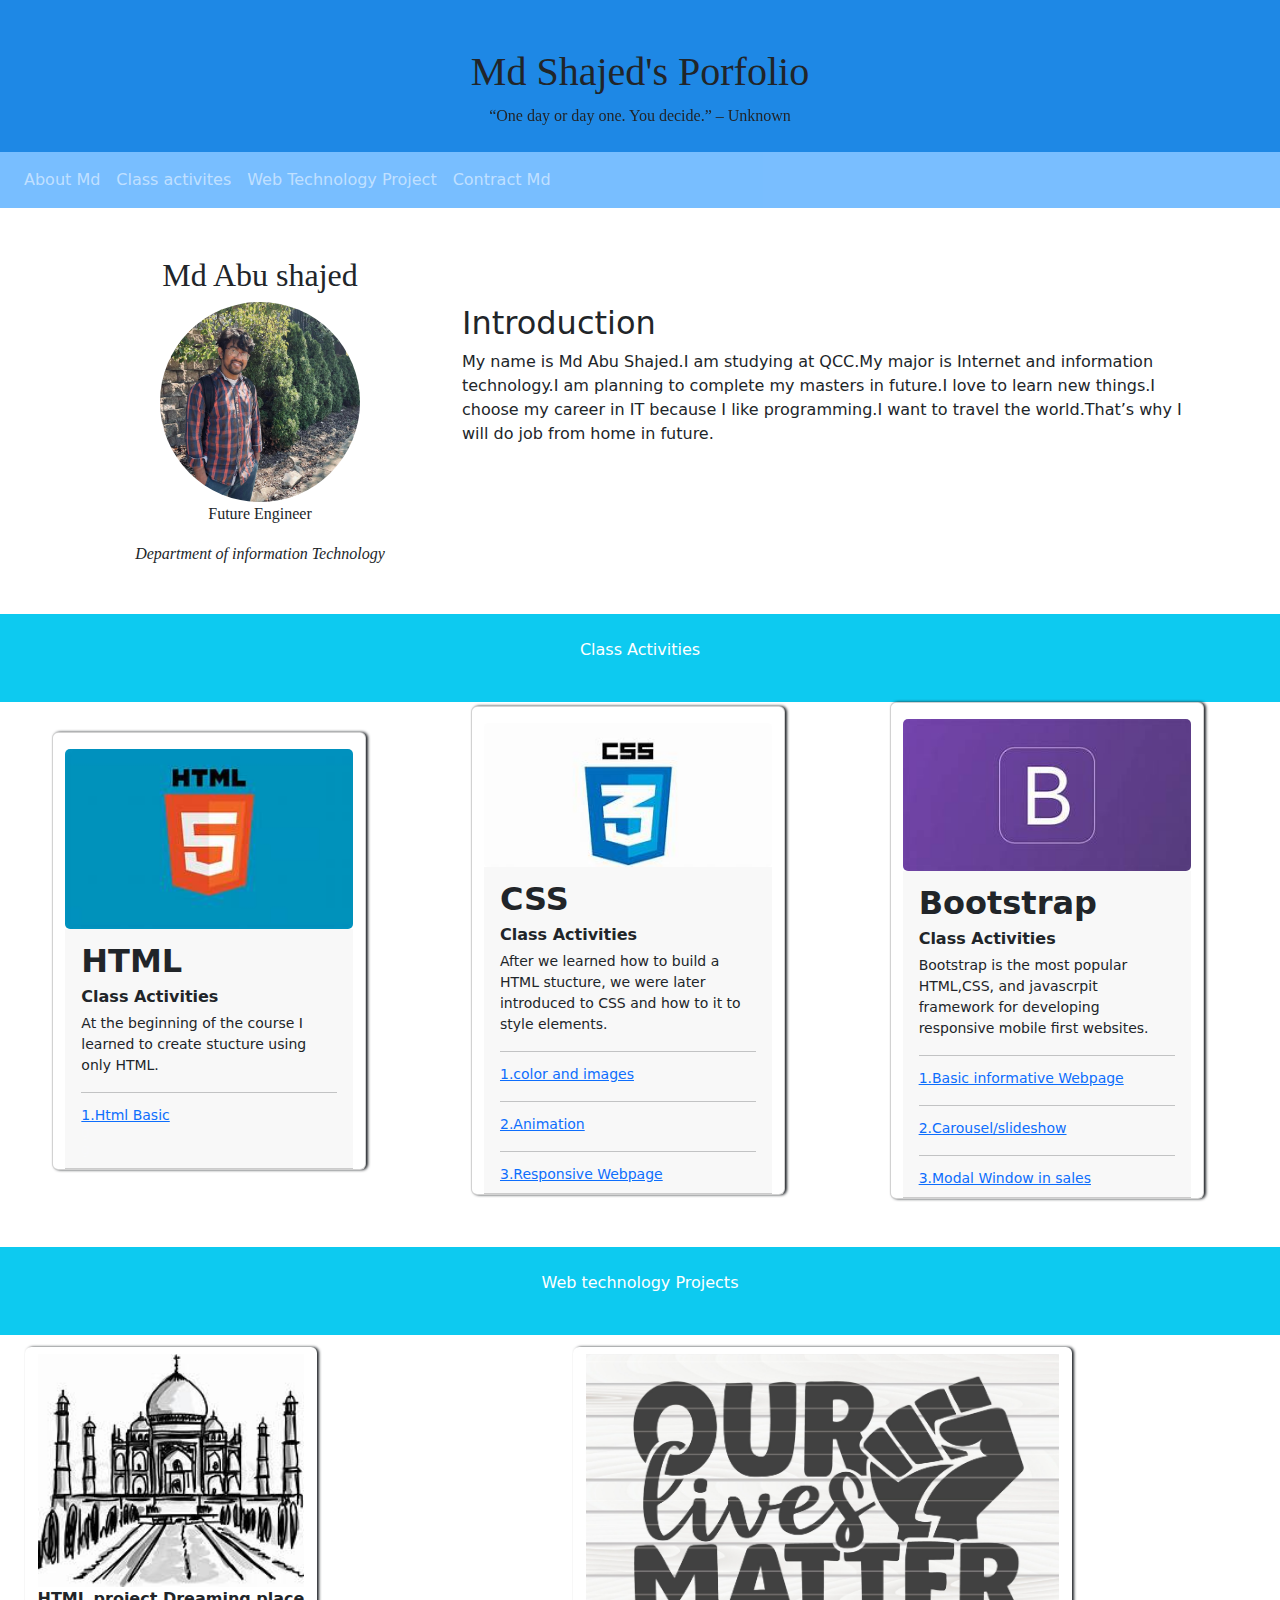
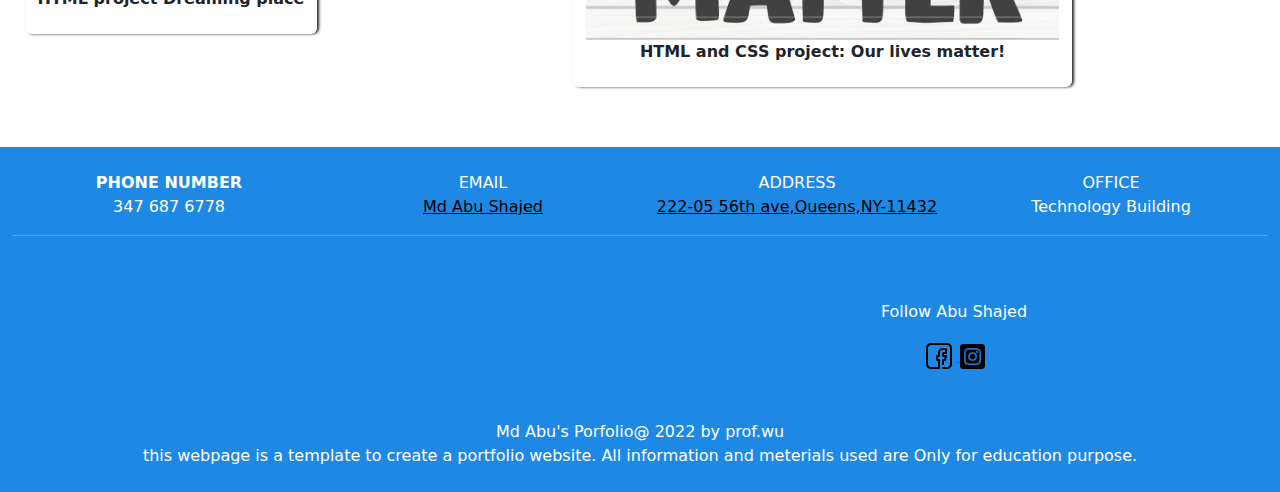
==== commit 6dad31f4: "Add files via upload" ====
--- a/index.html
+++ b/index.html
@@ -269,7 +269,7 @@
 <div class="social col-lg-6 mt-5">
   <p>Follow Abu Shajed</p>
  <a href="https://www.facebook.com/QueensboroughCUNY" target="_blank"><img src="images/facebook.png" alt="facebook" width="32px;" </p>   </a>
- <a href="https://www.instagram.com/accounts/login/?next=/queensboroughcc_cuny/" target="_blank"><img src="images./instagram.png" alt="instragam" width="25px;" </p>   </a>
+ <a href="https://www.instagram.com/accounts/login/?next=/queensboroughcc_cuny/" target="_blank"><img src="images/instagram.png" alt="instragam" width="25px;" </p>   </a>
 
 </div>
 
